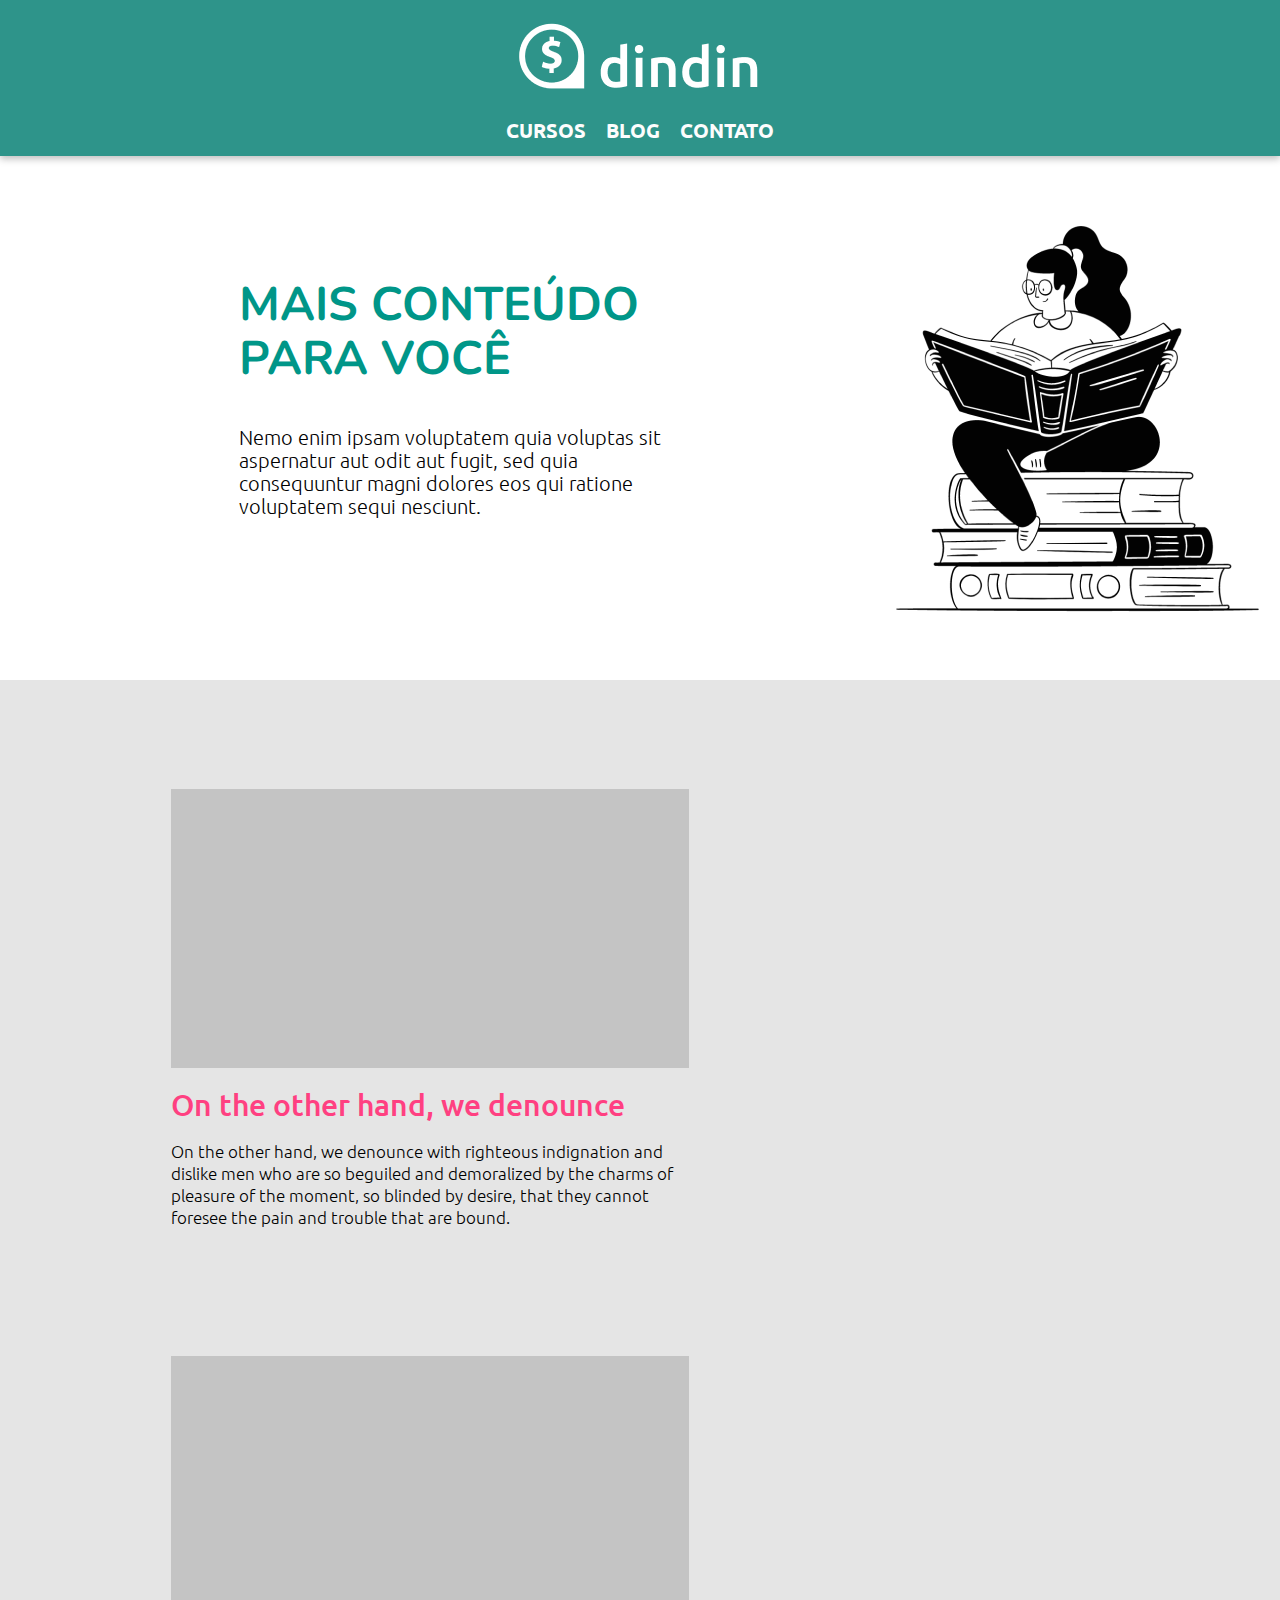
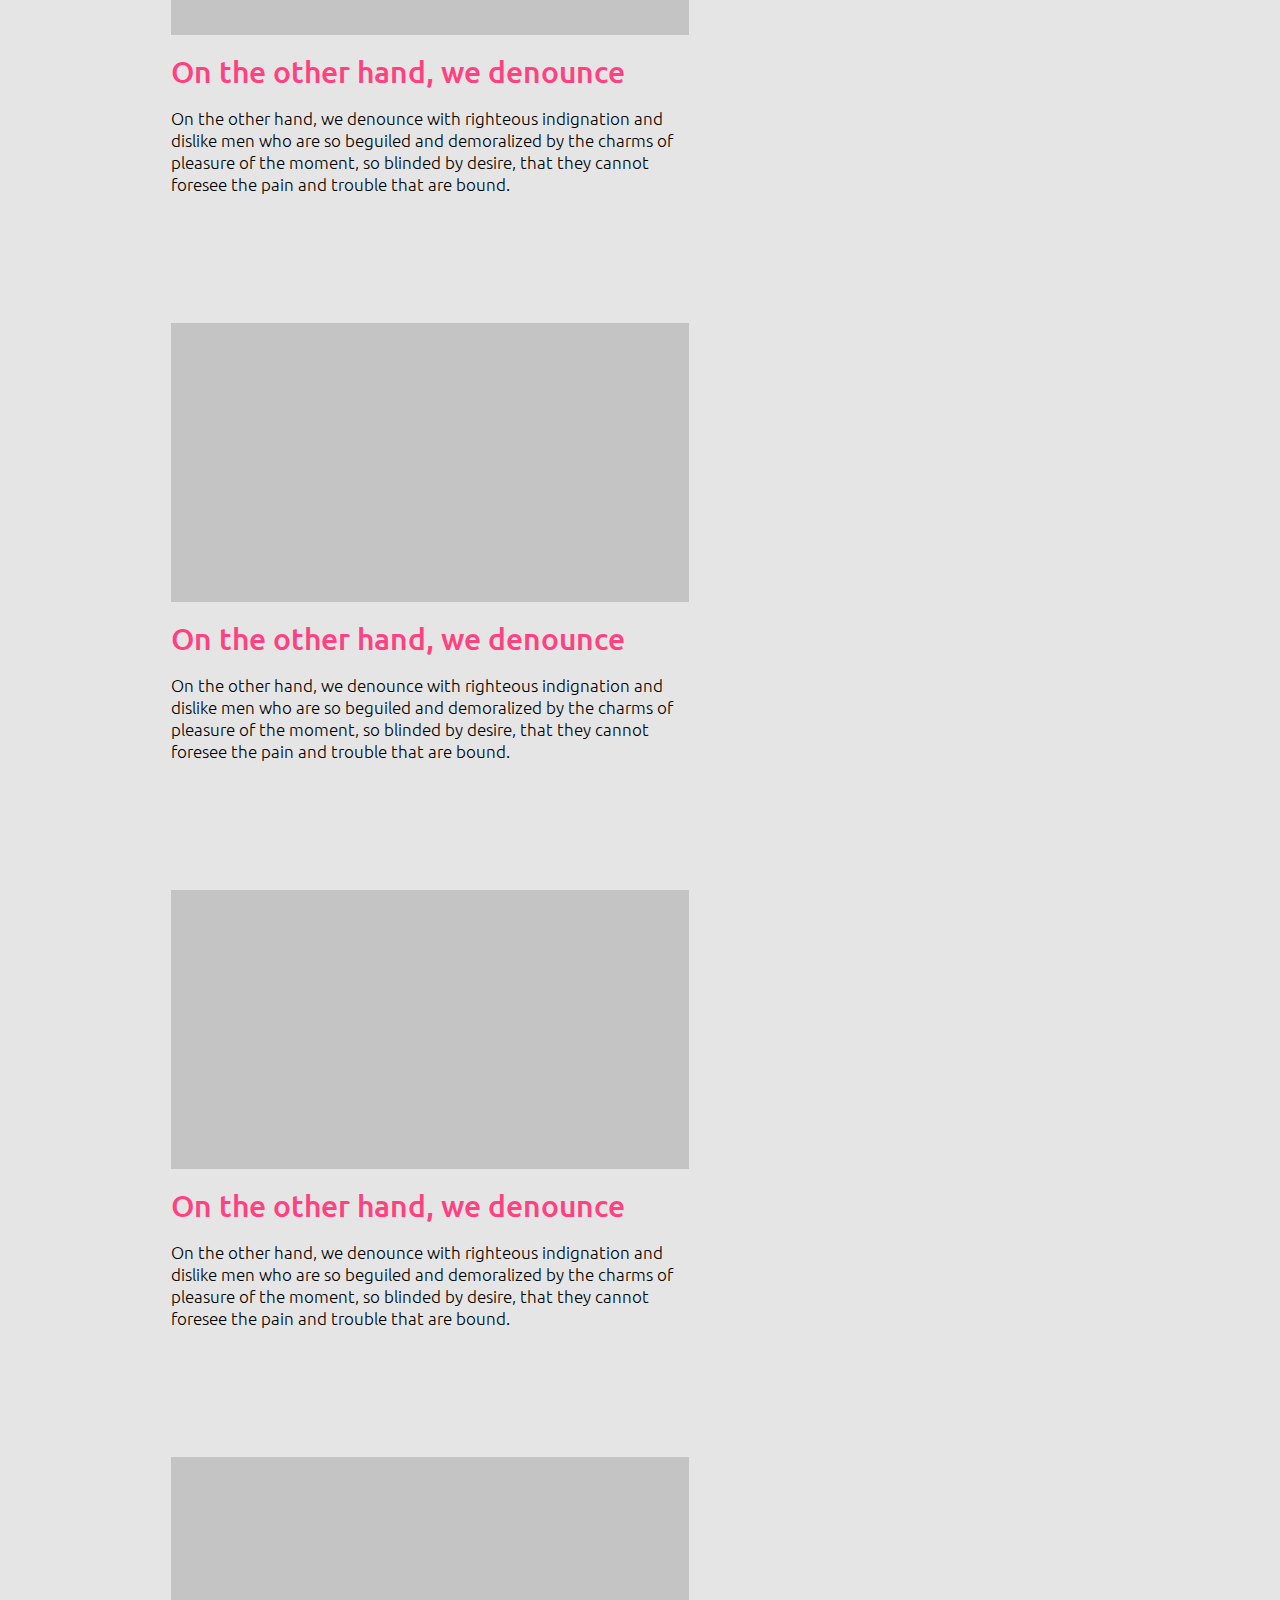
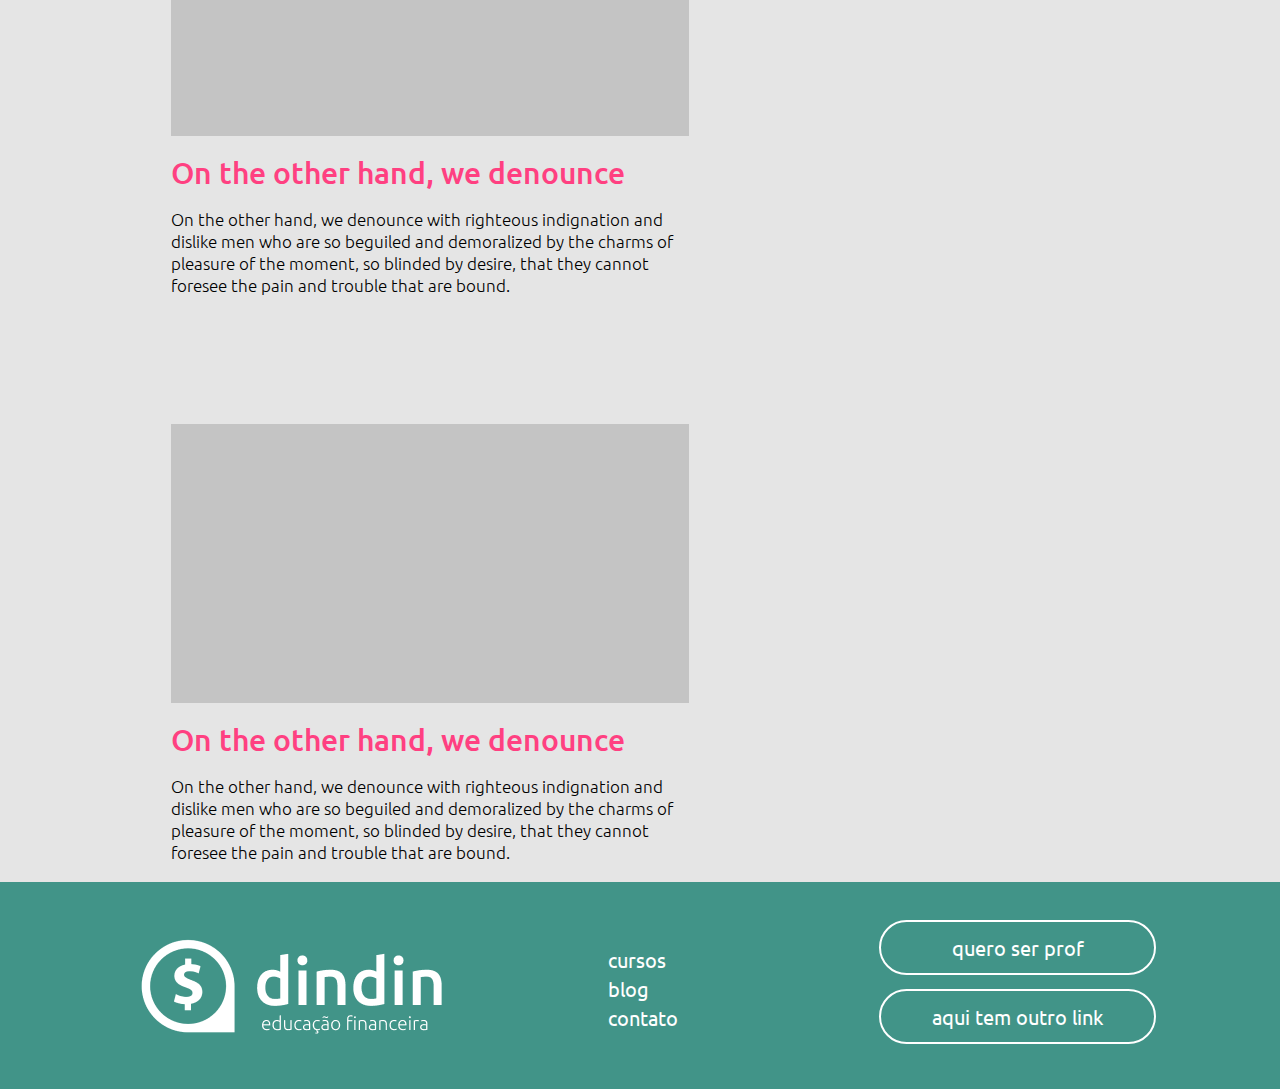
==== blog.html @ 4d61a8e4 "Terceira versão do projeoto" ====
<!DOCTYPE html>
<html lang="pt-br">
<head>
    <meta charset="UTF-8">
    <meta http-equiv="X-UA-Compatible" content="IE=edge">
    <meta name="viewport" content="width=<>, initial-scale=1.0">
    <link rel="preconnect" href="https://fonts.googleapis.com">
    <link rel="preconnect" href="https://fonts.gstatic.com" crossorigin>
    <link href="https://fonts.googleapis.com/css2?family=Ubuntu:wght@300;400;500;700&display=swap" 
    rel="stylesheet">
    <link rel="preconnect" href="https://fonts.googleapis.com">
    <link rel="preconnect" href="https://fonts.gstatic.com" crossorigin>
    <link href="https://fonts.googleapis.com/css2?family=Nunito:wght@300;400;500;700;800&display=swap" rel="stylesheet">
    <link rel="stylesheet" href="/Styles/blog.css">
    <link rel="stylesheet" href="/Styles/global.css">



    <title>dindin</title>
</head>
<body>
    <header>
        <div class="container-head">
            <h2>
                <a href="index.html">dindin</a>
            </h2>

            <nav>
                <ul>
                    <li><a href="cursos.html">Cursos</a></li>
                    <li><a href="blog.html">Blog</a></li>
                    <li><a href="contato.html">Contato</a></li>
                </ul>
            </nav>
        </div>
    </header>
    <main>
        <section>
            <div>
                <h1>
                    Mais conteúdo para você
                </h1>
                <p>Nemo enim ipsam voluptatem quia voluptas sit aspernatur aut odit aut fugit, sed quia consequuntur magni
                    dolores eos qui ratione voluptatem sequi nesciunt. </p>
            </div>
            <img src="/assets/ilustra-blog.png" width="405" height="405" alt="">
        </section>


        <article>
            <div class="blog-posts">
                <ul>
                    <li>
                        
                        <div class="caixa"></div>
                        <h3>On the other hand, we denounce</h3>
                        <p>On the other hand, we denounce with righteous indignation and dislike men who are so beguiled and demoralized
                            by the charms of pleasure of the moment, so blinded by desire, that they cannot foresee the pain
                            and trouble that are bound.</p>
                    </li>
                    <li>
                        <div class="caixa"></div>
                        <h3>On the other hand, we denounce</h3>
                        <p>On the other hand, we denounce with righteous indignation and dislike men who are so beguiled and demoralized
                            by the charms of pleasure of the moment, so blinded by desire, that they cannot foresee the pain
                            and trouble that are bound.</p>
                    </li>
                    <li>
                        
                        <div class="caixa"></div>
                        <h3>On the other hand, we denounce</h3>
                        <p>On the other hand, we denounce with righteous indignation and dislike men who are so beguiled and demoralized
                            by the charms of pleasure of the moment, so blinded by desire, that they cannot foresee the pain
                            and trouble that are bound.</p>
                    </li>
                    <li>
                        <div class="caixa"></div>
                        <h3>On the other hand, we denounce</h3>
                        <p>On the other hand, we denounce with righteous indignation and dislike men who are so beguiled and demoralized
                            by the charms of pleasure of the moment, so blinded by desire, that they cannot foresee the pain
                            and trouble that are bound.</p>
                    </li>
                    <li>
                        
                        <div class="caixa"></div>
                        <h3>On the other hand, we denounce</h3>
                        <p>On the other hand, we denounce with righteous indignation and dislike men who are so beguiled and demoralized
                            by the charms of pleasure of the moment, so blinded by desire, that they cannot foresee the pain
                            and trouble that are bound.</p>
                    </li>
                    <li>
                        <div class="caixa"></div>
                        <h3>On the other hand, we denounce</h3>
                        <p>On the other hand, we denounce with righteous indignation and dislike men who are so beguiled and demoralized
                            by the charms of pleasure of the moment, so blinded by desire, that they cannot foresee the pain
                            and trouble that are bound.</p>
                    </li>
            
                   
                </ul>
            </div>
        </article>
    </main>


    <footer>
        <div class="container-footer">
            <h2>
                <a href="index.html">Din Din - Educação financeira</a>
            </h2>
            <nav>
                <ul>
                    <li><a href="cursos.html">Cursos</a></li>
                    <li><a href="blog.html">Blog</a></li>
                    <li><a href="contato.html">Contato</a></li>
                </ul>
            </nav>
        
            <ul class="anexo">
                <li><a href="#">Quero ser prof</a></li>
                <li><a href="#">aqui tem outro link</a></li>
            </ul>
        </div>
    </footer>
</body>
</html>
---- Styles/blog.css ----
html {
    box-sizing: border-box;
  }
  
  body, h1, h2, h3, h4, h5, h6, p, ol, ul {
    margin: 0;
    padding: 0;
    font-weight: normal;
  }
  main{

  }
  section{
      display: flex;
      justify-content: space-evenly;
      align-items: center;

  }
  section div{
    flex-wrap: wrap;
  }

  section div h1 {
    display: flex;
    font-family: 'Nunito', sans-serif;
    font-size: 47px;
    font-weight: bold;
    text-transform: uppercase;
    color: #009688;
    line-height: 54px;
    margin: 122px 125px 40px 239px;
    justify-content: space-evenly;
    max-width: 512px;
  }
 section div p {
    font-size: 20px;
    font-weight: 300;
    line-height: 23px;
    text-align: left;
    max-width: 461px;
    margin: 0 0 162px 239px;
}
img{
    display: flex


}
article{
    display: flex;
}
  .blog-posts{
      display: flex;
      flex-wrap: wrap;
      background: #e5e5e5;
  }


.blog-posts ul{
    display: flex;
    flex-wrap: wrap;
    margin-left: 171px;

}

div .caixa{
    width: 518px;
    height: 259px;
    background: #c4c4c4;
    margin: 109px 60px 19px 0px;
}
li h3{
    font-size: 30px;
    font-weight: 500;
    line-height: 34px;
    color: #ff4081;
    margin: 0 0 19px 0px;
}
li > p{
    font-size: 17px;
    font-weight: 300;
    margin: 0 0 19px 0px;
    width: 512px;

}
---- Styles/global.css ----
html {
    box-sizing: border-box;
  }
  
  body, h1, h2, h3, h4, h5, h6, p, ol, ul {
    margin: 0;
    padding: 0;
    font-weight: normal;
    list-style: none;
  }
  
  img {

  }


body{
    font-family: 'Ubuntu', Arial, Helvetica, sans-serif;
}


.container-head{
    width: 100%;
    max-width: 1440px;
    display: flex;
    justify-content: space-between;
    box-sizing: border-box;
    padding: 0;
    height: 100%;
    margin: 20px 103px 26px 82px;
}

header{
    background: #2e948a;
    display: flex;
    justify-content: center;
    box-shadow: 0px 3px 7px rgba(0, 0, 0, 0.25);
}

header h2 a{
    display: block;
    color: transparent;
    background: url(/assets/logo-header.png) 0 0 no-repeat ;
    width: 244px;
    height: 77px;

}

header nav ul{
    display: flex;
    justify-content: center;
    align-items: center;
    align-content: center;
    height: 100%;

}

header nav ul li{
    list-style: none;
}

header nav a{
    color: #fdfdfd;
    text-decoration: none;
    font-size: 20px;
    font-weight: 700;
    padding: 0 10px;
    text-transform:uppercase;
    line-height: 23px;
    display: flex;
}

footer{
    width: 100%;
    height: 207px;
    background: #419488;
    justify-content: center;
    text-align: center;
    align-items: center;
    display: flex;
}

.container-footer{
    width: 100%;
    height: 207px;
    display: flex;
    justify-content: space-between;
    align-items: center;
    text-align: center;
    justify-items: center;
    margin: 33px 0 26.5px 66px;
}

footer h2 a{
    background: url(/assets/logo-footer.png) 0 0 no-repeat;
    display: inline-block;
    color: transparent;

    height: 105px;
}

footer nav ul a{
    font-size: 20px;
    color: #ffffff;
    font-weight: 400;
    line-height: 23px;
    text-transform: lowercase;
    line-height: 23px;
    width: 71px;
    height: 83px;
    text-decoration: none;
    list-style: none;
}

footer nav  ul{
    text-align: left;
    align-items: center;
    list-style: none;
}
footer .anexo li{
    list-style: none;
}

footer nav li{
    padding: 3px;
    list-style: none;
    
}

.anexo a{
    text-decoration: none;
    list-style: none;
    font-size: 20px;
    color: #ffffff;
    font-weight: 400;
    text-transform: lowercase;
    line-height: 23px;
    align-items: center;
    border: 2px solid white;
    border-radius: 62px;
    padding: 14px 51px;
    display: flex;
    margin: 0 50px 14px;
    text-align: center;
    justify-content: space-around;
    list-style: none;
}

@media screen and (max-width: 1280px) {
    .container-head, h2, a{
        flex-direction: column;
        align-items: center;
        text-align: center;
        margin: 0;
        margin-bottom: 7px;
        margin-top: 7px;
    }
    header, ul, li{
        font-size: 2px;
    }
    .container-footer{
        flex-wrap: wrap;
        flex-direction: column;
        align-items: center;
        justify-content: center;
    }
    .container {
        flex-direction: column-reverse;
        align-items: center;
    }
    .container .section-inicial {
        flex-direction: column-reverse;
        align-items: center;
        margin: 10%;
        text-align: center;
    }
    .section-inicial h1 {
        width: auto;
        text-align: center;
        font-size: auto;
        height: auto;
    }
    .container .section-inicial p {
        width: auto;
        text-align: center;
    }
    .section-1 {
        display: flex;
        flex-direction: column;
        align-items: center;
        text-align: center;
        flex-wrap: wrap; 
    }
    .section-meio, coment, texto{
        flex-direction: column;
        align-items: center;
        text-align: center; 
        justify-content:center;
        flex-wrap: wrap;
        width: auto;
    }
    .section-meio img{
        display: flex;
        flex-wrap: wrap;
    }
    .section-footer{
        height: auto;

    }
    .section-footer ul{
        flex-direction: column;
        flex-wrap: wrap;
    }
    .section-footer, .caixa, span{
        flex-direction: column;
        justify-content:center;
        margin: 0;
        padding-bottom: 20px;
    }
    @media screen and (max-width: 1000px){
        footer, .container-footer{
            flex-direction: column;
            height: 350px;
            text-align: center;
            align-items: center;
            justify-content: center;
        }
        footer > h2 a{
            text-align: center;
             width: 100px;
        }
    }
        

    @media screen and (max-width: 770px){
        footer .anexo a{
            flex-direction: column;
            width: auto;
            display:flex;
            margin: 10px;
            padding: 10px 40px;
            font-size: 15px;
            height: auto;


        }
    }

    @media screen and (max-width: 510px){

        .container-head{
            width: auto;
            flex-wrap: wrap;
            flex-direction: column;
            align-items: center;
            padding-top: 10px;
        }
         ul li a{
            font-size: 15px;
            padding: 15px;
        }
        .container {
            width: auto;
            flex-direction: column-reverse;
            align-items: center;
        }
        .container .section-inicial {
            width: auto;
            flex-direction: column-reverse;
            align-items: center;
            margin: 0;
            text-align: center;
            padding: 0;
            gap: 0;
        }
        .section-inicial div h1 {
            width: auto;
            text-align: center;
            font-size: 23px;
            height: auto;
            line-height: 35px;
        }
        .container .section-inicial p {
            font-size: 15px;
            width: auto;
            text-align: center;
            margin: 0;
        }
        .container .section-inicial a{
            font-size: 20px;
        }
        div img{
            width: 200px;
            height: auto;
            padding: 10%;
        }
        div {
            padding-bottom: 20px;
        }
        .section-inicial div a{
            padding: 10;
            display: 50%;
            margin-bottom: 20px;
        }
        .section-1 img{
            margin-top: 10px;
        }
        .section-1 div{
            padding: 0px;
            font-size: 20px;
        }
        .section-meio{
            width: auto;
            align-items: center;
            text-align: center;
            justify-content: center;
            padding: 5px;
            margin-bottom: 80px;
            row-gap: 40px;
            height: 1200px;
        }
        .coment{
            display: flex;
            flex-wrap: wrap;
            padding: 0;
            margin: 0;
            justify-content: space-evenly;
        }
        .coment img{
            padding: 20px;
        }
        .coment .texto{
            text-align: center;
            margin: 0;
        }
        .margen{
            padding: 5%;
        }
        .section-footer{
            width: auto;
            padding: 5px;
            align-items: center;
            text-align: center;
            justify-content: center;
        }
        footer{
            height: 400px;
        }
        .container-footer{
            flex-direction: column;
            text-align: center;
            width: auto;
            height: 500px;
            padding: 0;
            margin: 0;
        }
        li a{
            display:none;
        }
        .bot-footer a{
            font-size: 20px;
        }
   
    }
    @media screen and (max-width: 321px){

        header .container-head, .container,
        .section-1, .section-meio, .section-footer{
            width: auto;
        }
        section, .section-inicial, div{
            width: auto;
        }
        .section-meio .coment .texto{ 
            width: auto;
        }
         .caixa{
             width: 230px;
        }
        .section-footer p{
            font-size: 10px;
            text-align: center;

        }
        .section-footer span{
            width: 250px;
            padding-bottom: 30px;
        }
        .section-footer ul li p{
            width: 200px;
        }
        .section-1, ul, li{
            width: 270px;
            align-items: center;
    }
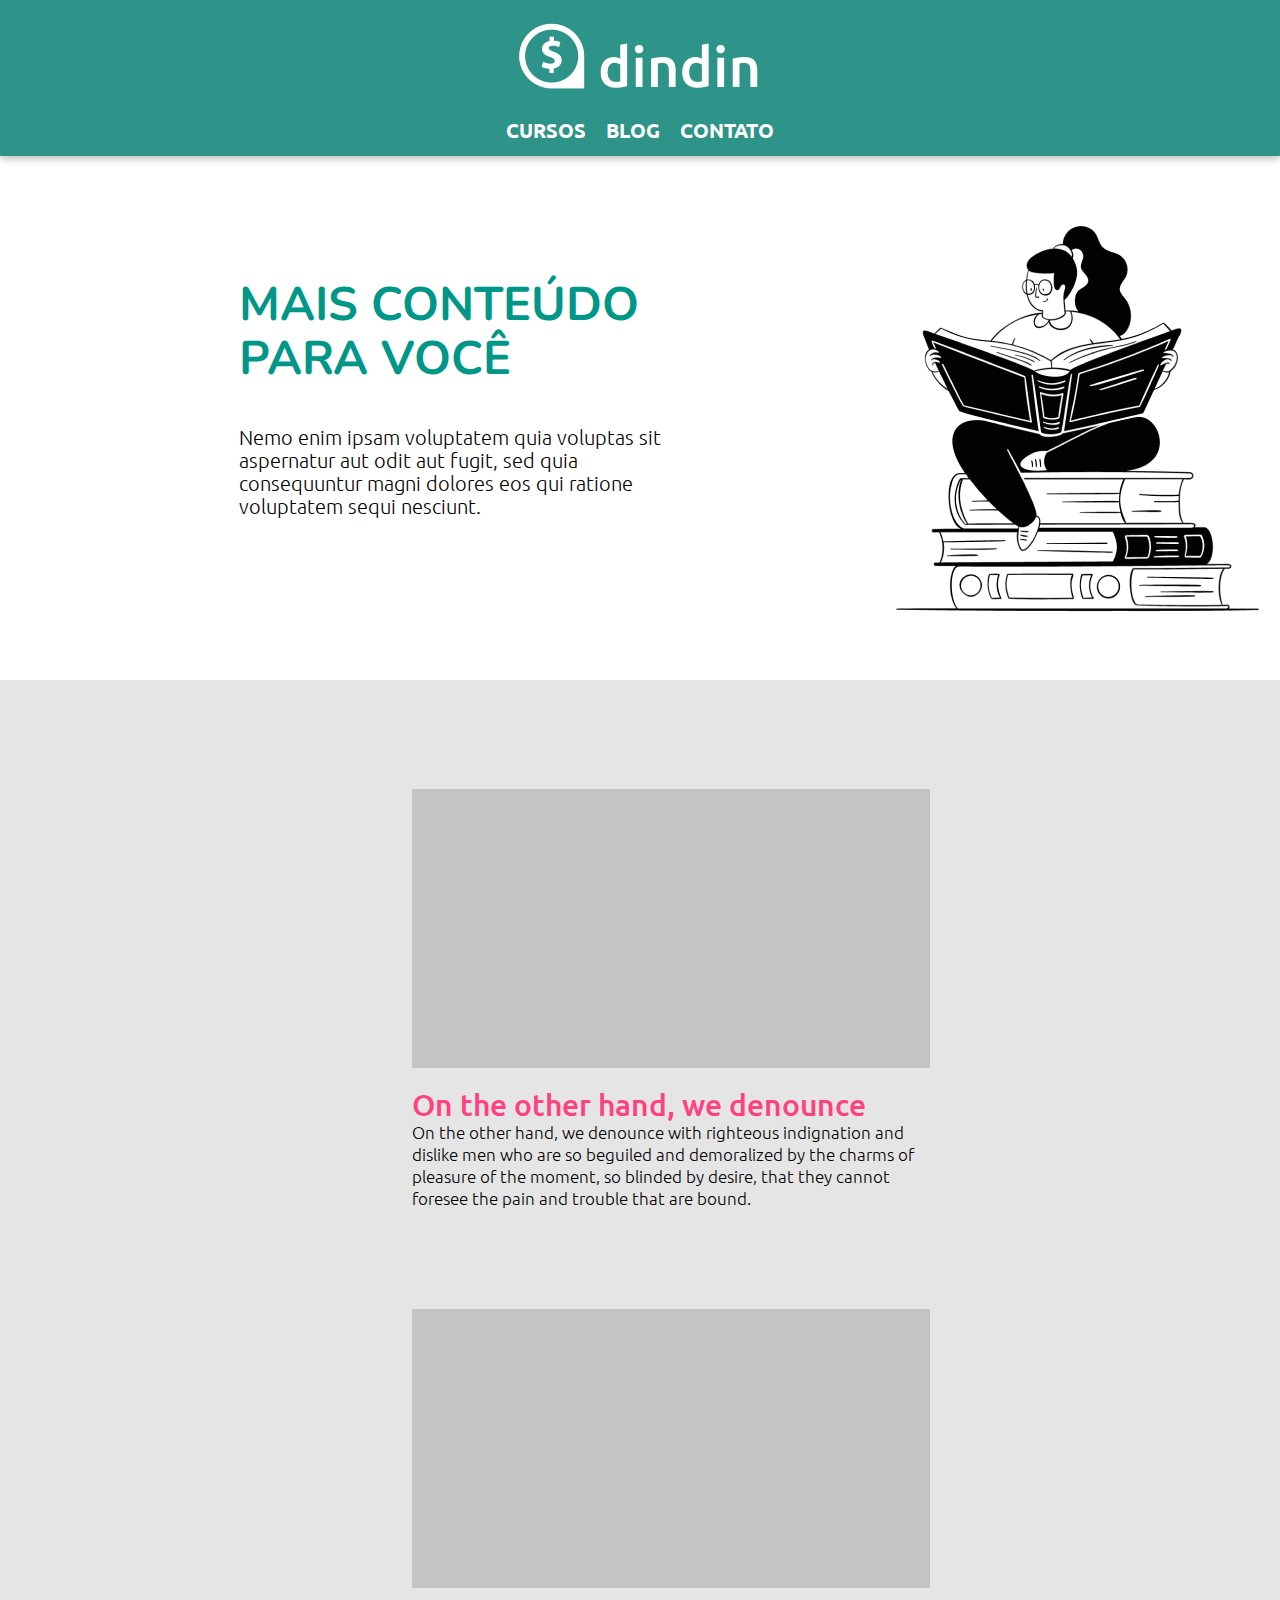
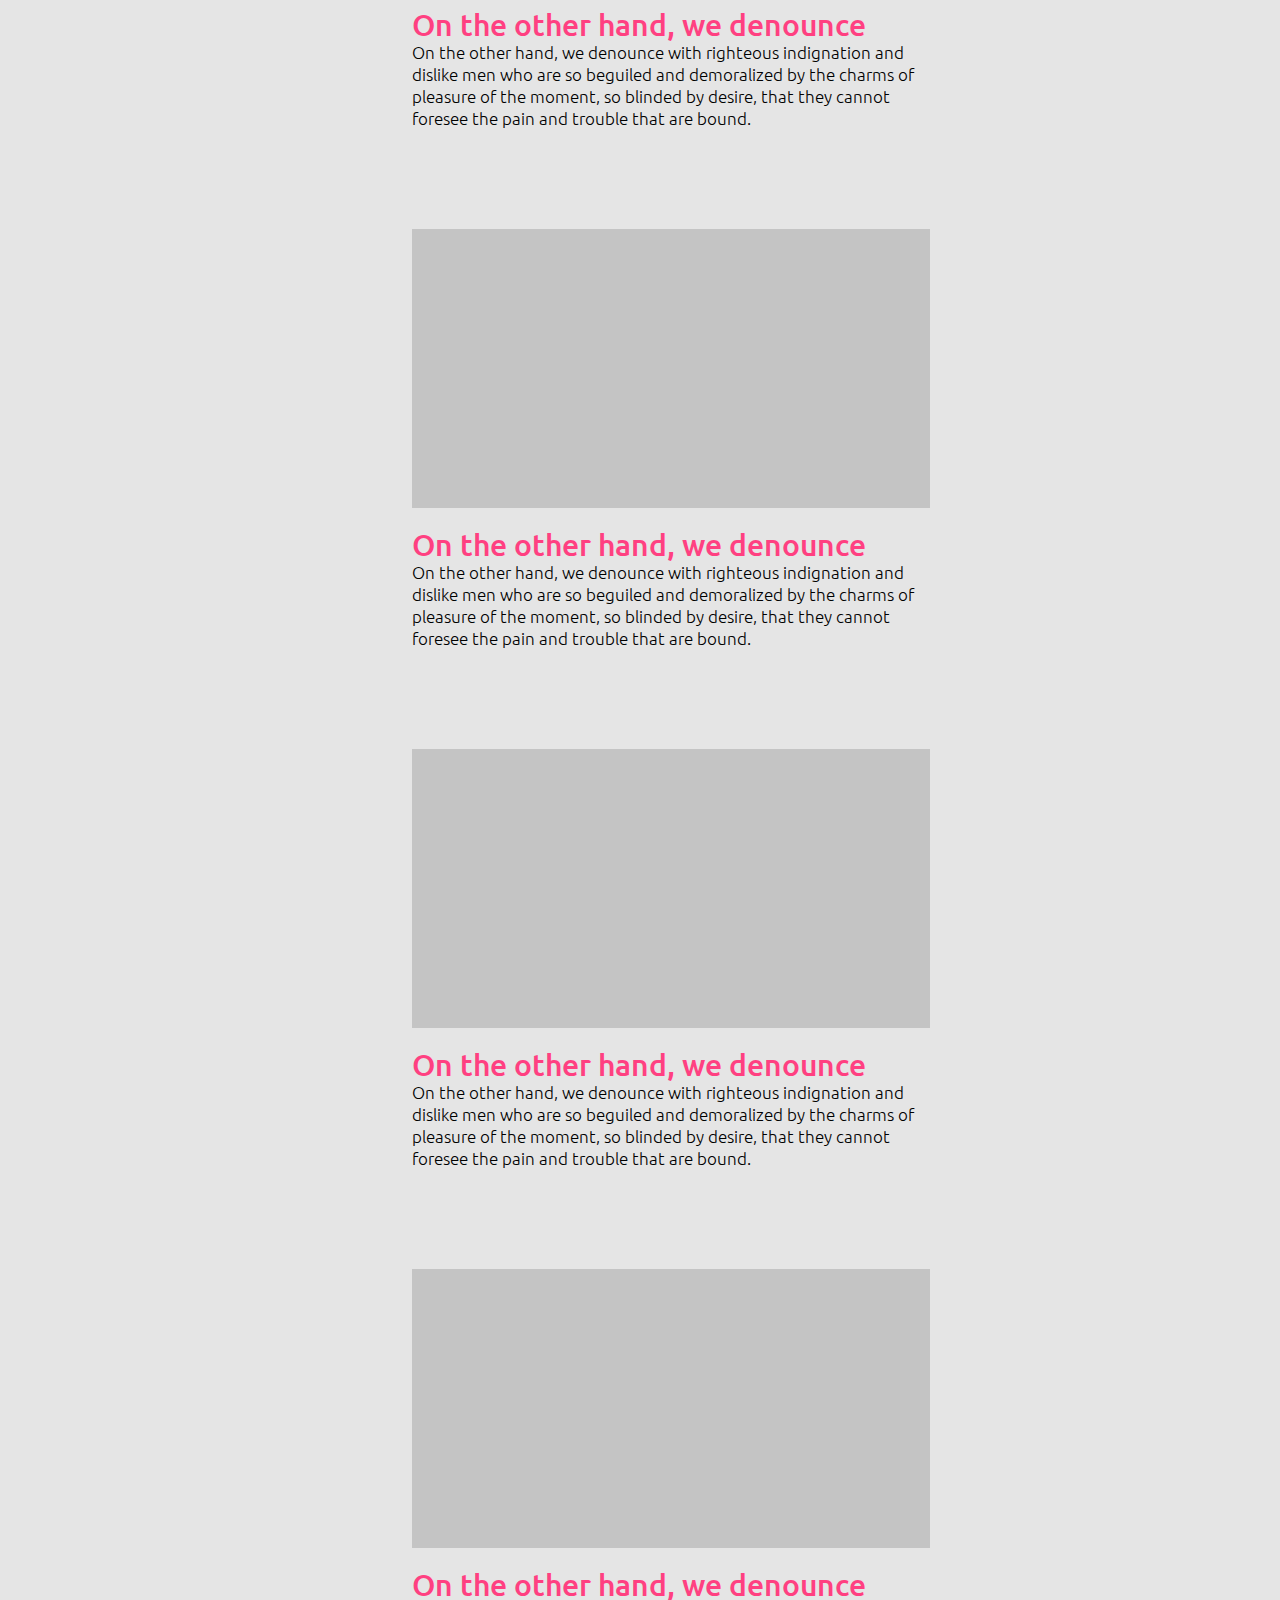
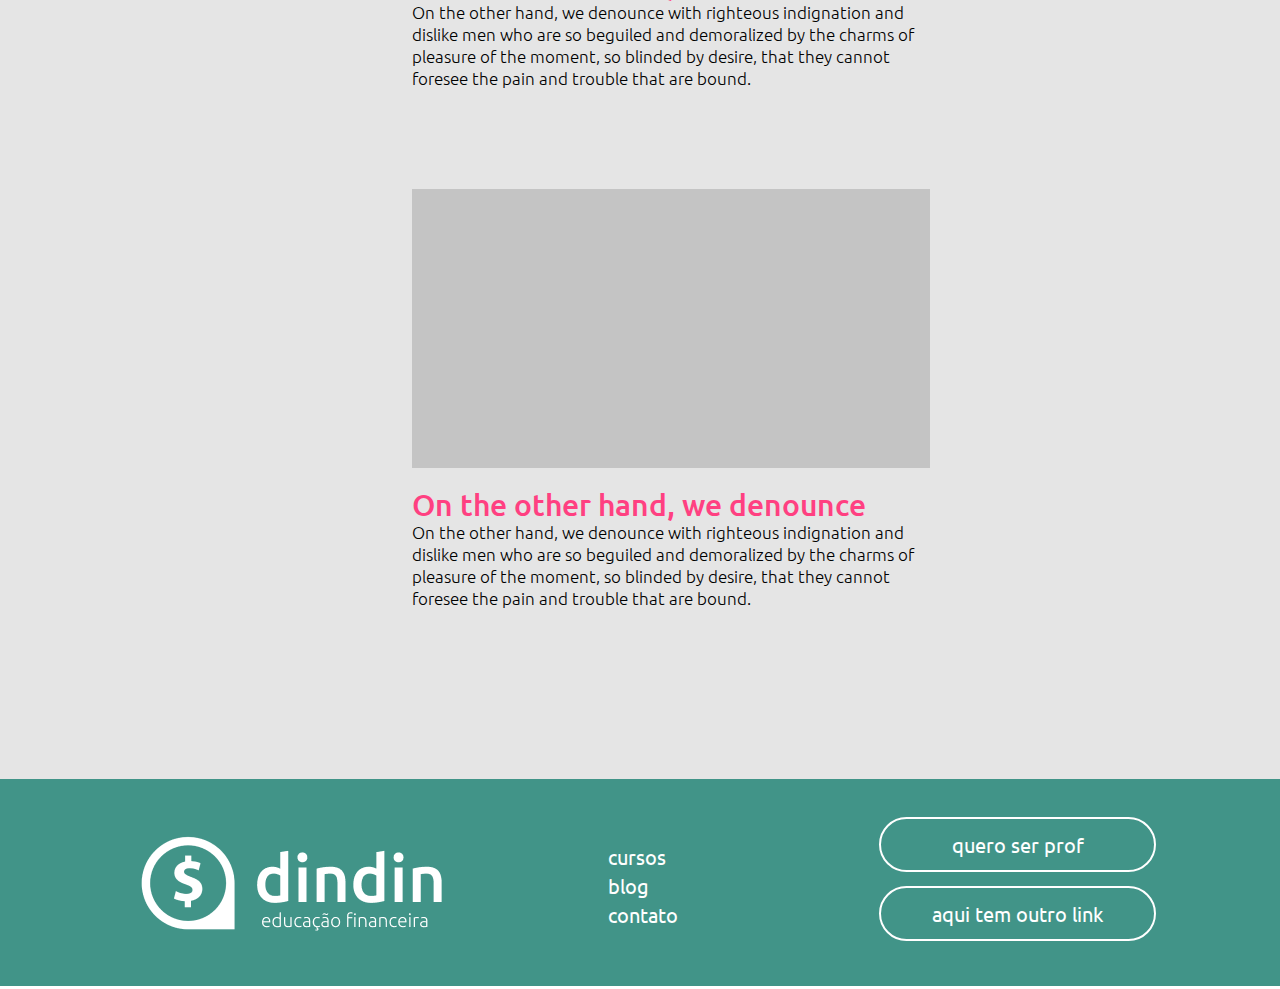
==== commit cfb680b0: "complemento do projeto" ====
--- a/blog.html
+++ b/blog.html
@@ -43,7 +43,7 @@
                 <p>Nemo enim ipsam voluptatem quia voluptas sit aspernatur aut odit aut fugit, sed quia consequuntur magni
                     dolores eos qui ratione voluptatem sequi nesciunt. </p>
             </div>
-            <img src="/assets/ilustra-blog.png" width="405" height="405" alt="">
+            <img src="assets/ilustra-blog.png" width="405" height="405" alt="">
         </section>
 
 
@@ -53,14 +53,14 @@
                     <li>
                         
                         <div class="caixa"></div>
-                        <h3>On the other hand, we denounce</h3>
+                        <h3><a href="post.html">On the other hand, we denounce</a></h3>
                         <p>On the other hand, we denounce with righteous indignation and dislike men who are so beguiled and demoralized
                             by the charms of pleasure of the moment, so blinded by desire, that they cannot foresee the pain
                             and trouble that are bound.</p>
                     </li>
                     <li>
                         <div class="caixa"></div>
-                        <h3>On the other hand, we denounce</h3>
+                        <h3><a href="post.html">On the other hand, we denounce</a></h3>
                         <p>On the other hand, we denounce with righteous indignation and dislike men who are so beguiled and demoralized
                             by the charms of pleasure of the moment, so blinded by desire, that they cannot foresee the pain
                             and trouble that are bound.</p>
@@ -68,14 +68,14 @@
                     <li>
                         
                         <div class="caixa"></div>
-                        <h3>On the other hand, we denounce</h3>
+                        <h3><a href="post.html">On the other hand, we denounce</a></h3>
                         <p>On the other hand, we denounce with righteous indignation and dislike men who are so beguiled and demoralized
                             by the charms of pleasure of the moment, so blinded by desire, that they cannot foresee the pain
                             and trouble that are bound.</p>
                     </li>
                     <li>
                         <div class="caixa"></div>
-                        <h3>On the other hand, we denounce</h3>
+                        <h3><a href="post.html">On the other hand, we denounce</a></h3>
                         <p>On the other hand, we denounce with righteous indignation and dislike men who are so beguiled and demoralized
                             by the charms of pleasure of the moment, so blinded by desire, that they cannot foresee the pain
                             and trouble that are bound.</p>
@@ -83,14 +83,14 @@
                     <li>
                         
                         <div class="caixa"></div>
-                        <h3>On the other hand, we denounce</h3>
+                        <h3><a href="post.html">On the other hand, we denounce</a></h3>
                         <p>On the other hand, we denounce with righteous indignation and dislike men who are so beguiled and demoralized
                             by the charms of pleasure of the moment, so blinded by desire, that they cannot foresee the pain
                             and trouble that are bound.</p>
                     </li>
                     <li>
                         <div class="caixa"></div>
-                        <h3>On the other hand, we denounce</h3>
+                        <h3><a href="post.html">On the other hand, we denounce</a></h3>
                         <p>On the other hand, we denounce with righteous indignation and dislike men who are so beguiled and demoralized
                             by the charms of pleasure of the moment, so blinded by desire, that they cannot foresee the pain
                             and trouble that are bound.</p>
--- a/Styles/blog.css
+++ b/Styles/blog.css
@@ -41,12 +41,11 @@
     margin: 0 0 162px 239px;
 }
 img{
-    display: flex
-
-
+    display: flex;
 }
 article{
     display: flex;
+
 }
   .blog-posts{
       display: flex;
@@ -59,6 +58,7 @@
     display: flex;
     flex-wrap: wrap;
     margin-left: 171px;
+    justify-content: center;
 
 }
 
@@ -66,19 +66,63 @@
     width: 518px;
     height: 259px;
     background: #c4c4c4;
-    margin: 109px 60px 19px 0px;
+    margin: 100px 110px 19px 0px;
 }
-li h3{
+li h3 a{
     font-size: 30px;
     font-weight: 500;
     line-height: 34px;
     color: #ff4081;
     margin: 0 0 19px 0px;
+    text-decoration: none;
 }
 li > p{
     font-size: 17px;
     font-weight: 300;
-    margin: 0 0 19px 0px;
-    width: 512px;
+    margin: 0 0 0 0px;
+    max-width: 516px;
+}
+.blog-posts ul{
+  padding: 9px 0 170px 0;
+}
+@media screen and (max-width: 1020px){
+  section > img{
+    display: none;
+  }
+  .blog-posts, div .caixa, p, li{
+    flex-direction: column;
+    text-align: center;
+    align-items: center;
+    justify-content: center;
+    margin: 0;
+    padding: 10px 10px 0 10px;
+    width: auto;
+  }
+  main section div h1{
+    text-align: center;
+    padding-top: 50px;
+    margin: auto;
+  }
+ section div p{
+   text-align: center;
+   width: auto;
+   margin: 50px;
+   max-width: none;
+ }
+ article{
+  flex-direction: column;
+ }
+.blog-posts ul{
+  flex-direction: column;
+  margin: 0;
+}
+@media screen and (max-width: 520px){
+li h3 a{
+  display: flex;
+
+}
+ul li a{
+  font-size: 55px;
+}
 
 }--- a/Styles/global.css
+++ b/Styles/global.css
@@ -10,7 +10,6 @@
   }
   
   img {
-
   }
 
 
@@ -40,7 +39,7 @@
 header h2 a{
     display: block;
     color: transparent;
-    background: url(/assets/logo-header.png) 0 0 no-repeat ;
+    background: url(../assets/logo-header.png) 0 0 no-repeat ;
     width: 244px;
     height: 77px;
 
@@ -92,7 +91,7 @@
 }
 
 footer h2 a{
-    background: url(/assets/logo-footer.png) 0 0 no-repeat;
+    background: url(../assets/logo-footer.png) 0 0 no-repeat;
     display: inline-block;
     color: transparent;
 
@@ -220,14 +219,18 @@
     @media screen and (max-width: 1000px){
         footer, .container-footer{
             flex-direction: column;
-            height: 350px;
+            height: 100%;
             text-align: center;
             align-items: center;
             justify-content: center;
+            margin: 33px 0;
         }
         footer > h2 a{
             text-align: center;
              width: 100px;
+        }
+        footer nav ul{
+            padding-bottom: 10px;
         }
     }
         
@@ -354,7 +357,7 @@
             padding: 0;
             margin: 0;
         }
-        li a{
+        footer li a{
             display:none;
         }
         .bot-footer a{
